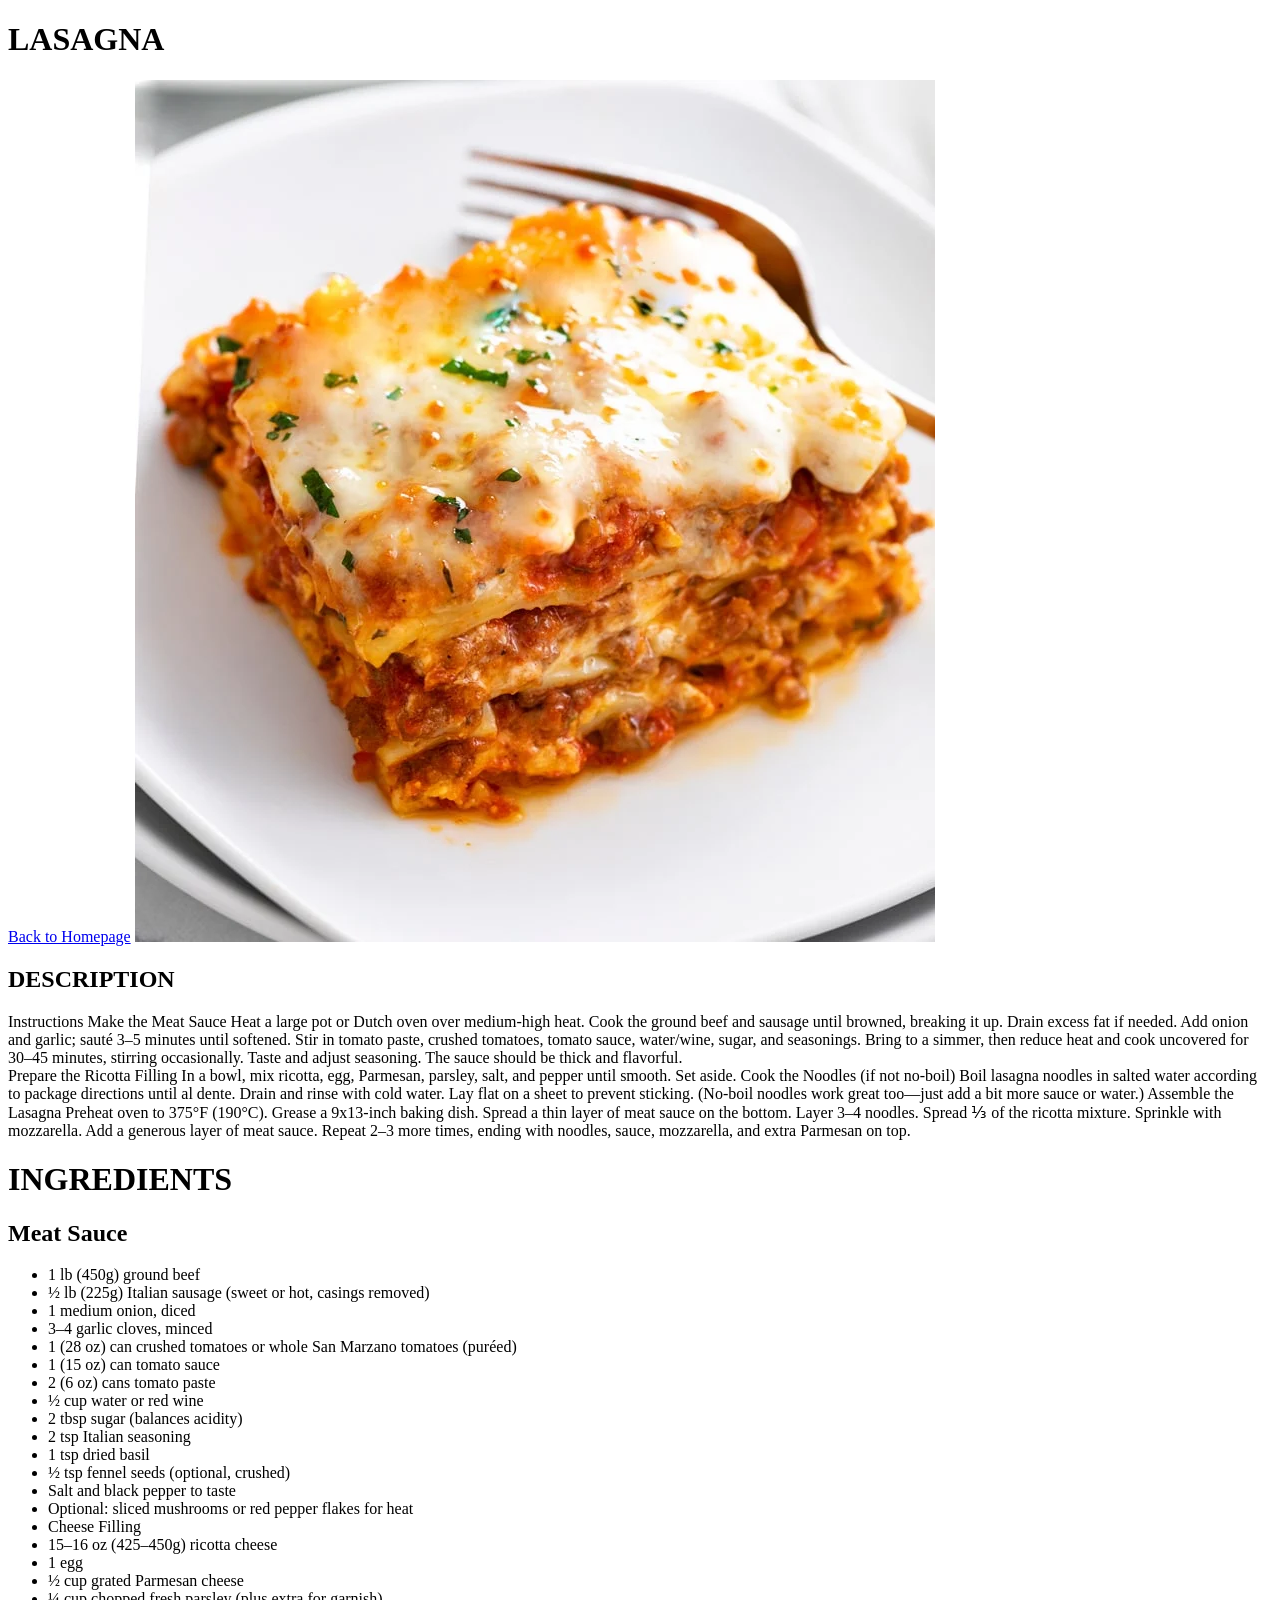
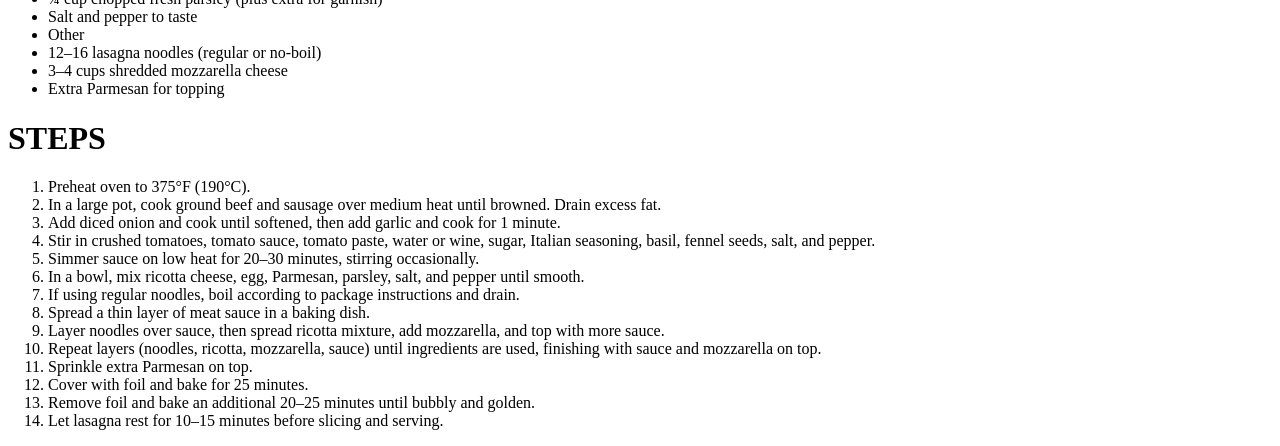
==== recipes/lasagna.html @ 272f8c4f "Edit README.me and hello_world.txt" ====
<!DOCTYPE html>
<html lang="en">
<head>
    <meta charset="UTF-8">
    <meta name="viewport" content="width=device-width, initial-scale=1.0">
    <title>Lasagna Recipe</title>
</head>
<body>
    <h1>LASAGNA</h1>
    <a href="/index.html">Back to Homepage</a>
    <img src="/images/Lasagna-Recipe.webp" alt="Lasagna picture"> 
    <h2>DESCRIPTION</h2>
    <p>Instructions

        Make the Meat Sauce
        Heat a large pot or Dutch oven over medium-high heat. Cook the ground beef and sausage until browned, breaking it up. Drain excess fat if needed.
        Add onion and garlic; sauté 3–5 minutes until softened.
        Stir in tomato paste, crushed tomatoes, tomato sauce, water/wine, sugar, and seasonings. Bring to a simmer, then reduce heat and cook uncovered for 30–45 minutes, stirring occasionally. Taste and adjust seasoning. The sauce should be thick and flavorful. <br>
        Prepare the Ricotta Filling
        In a bowl, mix ricotta, egg, Parmesan, parsley, salt, and pepper until smooth. Set aside.
        Cook the Noodles (if not no-boil)
        Boil lasagna noodles in salted water according to package directions until al dente. Drain and rinse with cold water. Lay flat on a sheet to prevent sticking. (No-boil noodles work great too—just add a bit more sauce or water.)
        Assemble the Lasagna
        Preheat oven to 375°F (190°C). Grease a 9x13-inch baking dish.
        Spread a thin layer of meat sauce on the bottom.
        Layer 3–4 noodles.
        Spread ⅓ of the ricotta mixture.
        Sprinkle with mozzarella.
        Add a generous layer of meat sauce.
        Repeat 2–3 more times, ending with noodles, sauce, mozzarella, and extra Parmesan on top.
    </p>
    <h1>INGREDIENTS</h1>
    <h2>Meat Sauce</h2>
    <ul>
        <li>1 lb (450g) ground beef</li>
        <li>½ lb (225g) Italian sausage (sweet or hot, casings removed)</li>
        <li>1 medium onion, diced</li>
        <li>3–4 garlic cloves, minced</li>
        <li>1 (28 oz) can crushed tomatoes or whole San Marzano tomatoes (puréed)</li>
        <li>1 (15 oz) can tomato sauce</li>
        <li>2 (6 oz) cans tomato paste</li>
        <li>½ cup water or red wine</li>
        <li>2 tbsp sugar (balances acidity)</li>
        <li>2 tsp Italian seasoning</li>
        <li>1 tsp dried basil</li>
        <li>½ tsp fennel seeds (optional, crushed)</li>
        <li>Salt and black pepper to taste</li>
        <li>Optional: sliced mushrooms or red pepper flakes for heat</li>

        <li>Cheese Filling</li>
        <li>15–16 oz (425–450g) ricotta cheese</li>
        <li>1 egg</li>
        <li>½ cup grated Parmesan cheese</li>
        <li>¼ cup chopped fresh parsley (plus extra for garnish)</li>
        <li>Salt and pepper to taste</li>

        <li>Other</li>
        <li>12–16 lasagna noodles (regular or no-boil)</li>
        <li>3–4 cups shredded mozzarella cheese</li>
        <li>Extra Parmesan for topping</li>
    </ul>
    <h1>STEPS</h1>
    <ol>
        <li>Preheat oven to 375°F (190°C).</li>
        <li>In a large pot, cook ground beef and sausage over medium heat until browned. Drain excess fat.</li>
        <li>Add diced onion and cook until softened, then add garlic and cook for 1 minute.</li>
        <li>Stir in crushed tomatoes, tomato sauce, tomato paste, water or wine, sugar, Italian seasoning, basil, fennel seeds, salt, and pepper.</li>
        <li>Simmer sauce on low heat for 20–30 minutes, stirring occasionally.</li>
        <li>In a bowl, mix ricotta cheese, egg, Parmesan, parsley, salt, and pepper until smooth.</li>
        <li>If using regular noodles, boil according to package instructions and drain.</li>
        <li>Spread a thin layer of meat sauce in a baking dish.</li>
        <li>Layer noodles over sauce, then spread ricotta mixture, add mozzarella, and top with more sauce.</li>
        <li>Repeat layers (noodles, ricotta, mozzarella, sauce) until ingredients are used, finishing with sauce and mozzarella on top.</li>
        <li>Sprinkle extra Parmesan on top.</li>
        <li>Cover with foil and bake for 25 minutes.</li>
        <li>Remove foil and bake an additional 20–25 minutes until bubbly and golden.</li>
        <li>Let lasagna rest for 10–15 minutes before slicing and serving.</li>
    </ol>
</body>
</html>
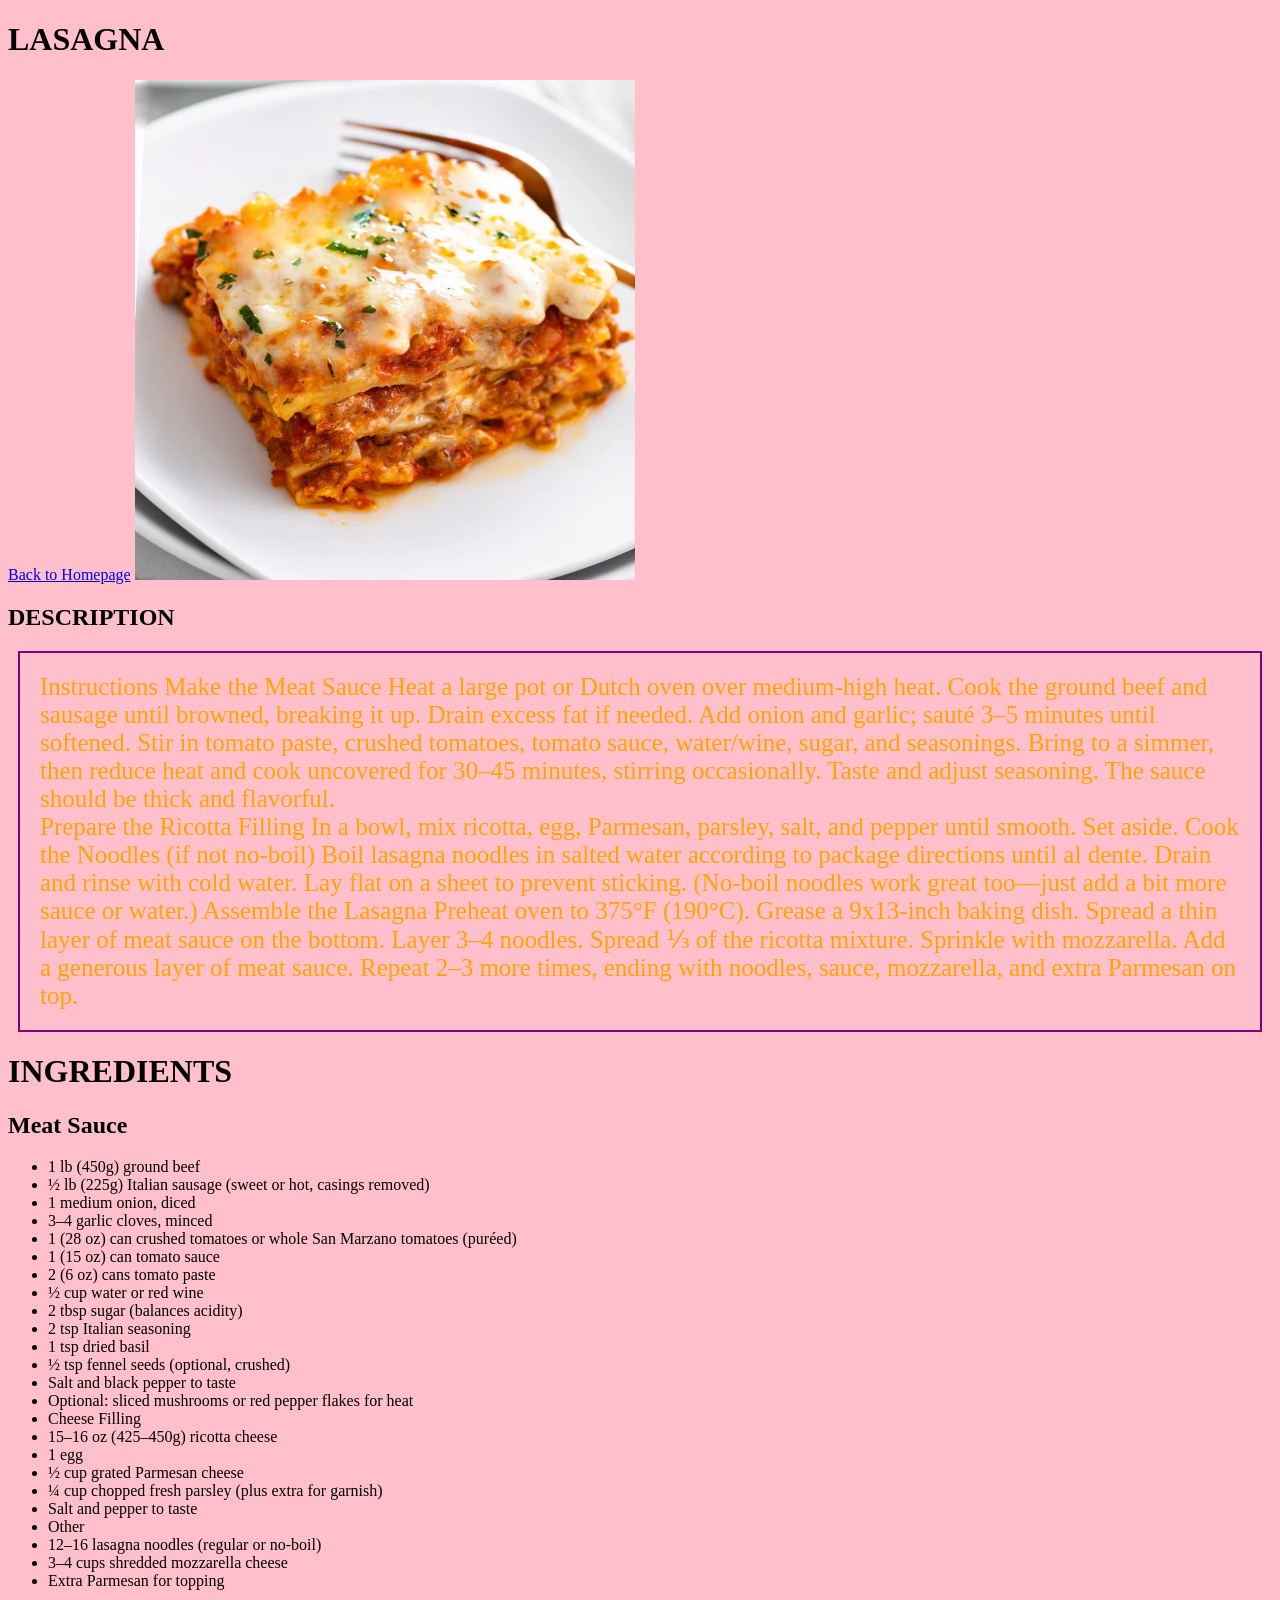
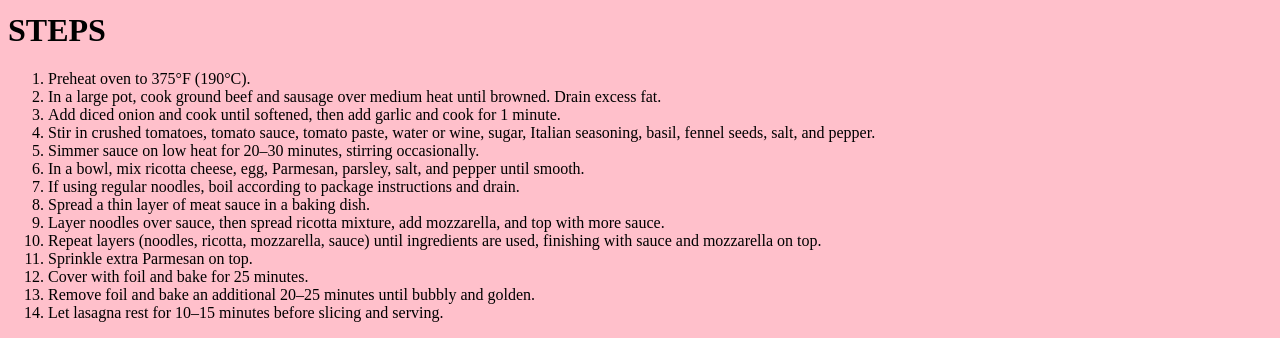
==== commit c8ddc221: "This is my first serious commit" ====
--- a/recipes/lasagna.html
+++ b/recipes/lasagna.html
@@ -4,13 +4,15 @@
     <meta charset="UTF-8">
     <meta name="viewport" content="width=device-width, initial-scale=1.0">
     <title>Lasagna Recipe</title>
+    <link rel="stylesheet" href="/style.css">
+
 </head>
 <body>
     <h1>LASAGNA</h1>
     <a href="/index.html">Back to Homepage</a>
     <img src="/images/Lasagna-Recipe.webp" alt="Lasagna picture"> 
     <h2>DESCRIPTION</h2>
-    <p>Instructions
+    <p class="box-size1">Instructions
 
         Make the Meat Sauce
         Heat a large pot or Dutch oven over medium-high heat. Cook the ground beef and sausage until browned, breaking it up. Drain excess fat if needed.
--- a/style.css
+++ b/style.css
@@ -0,0 +1,49 @@
+* {
+    background-color: pink;
+}
+
+
+.nolan.mark {
+    background-color: purple;
+    font-family: verdana, "dejavu";
+    font-size: 25px;
+}
+
+p {
+    color: orange;
+    font-size: 25px;
+}
+
+
+img {
+    height: 500px;
+    width: 500px;
+}
+
+.viltrumite {
+    color: white;
+    background-color: black;
+    font-size: 28px;
+}
+
+.viltrumite1 {
+    color: black;
+    background-color: yellow;
+    font-size: 28px;
+}
+
+.viltrumite,.viltrumite1 {
+    font-family: Arial, Helvetica, sans-serif;
+
+}
+
+.boy.girl {
+    height: auto;
+    width: 300px;
+}
+
+.box-size1 {
+    padding: 20px;
+    border: 2px solid purple;
+    margin: 10px;
+}
